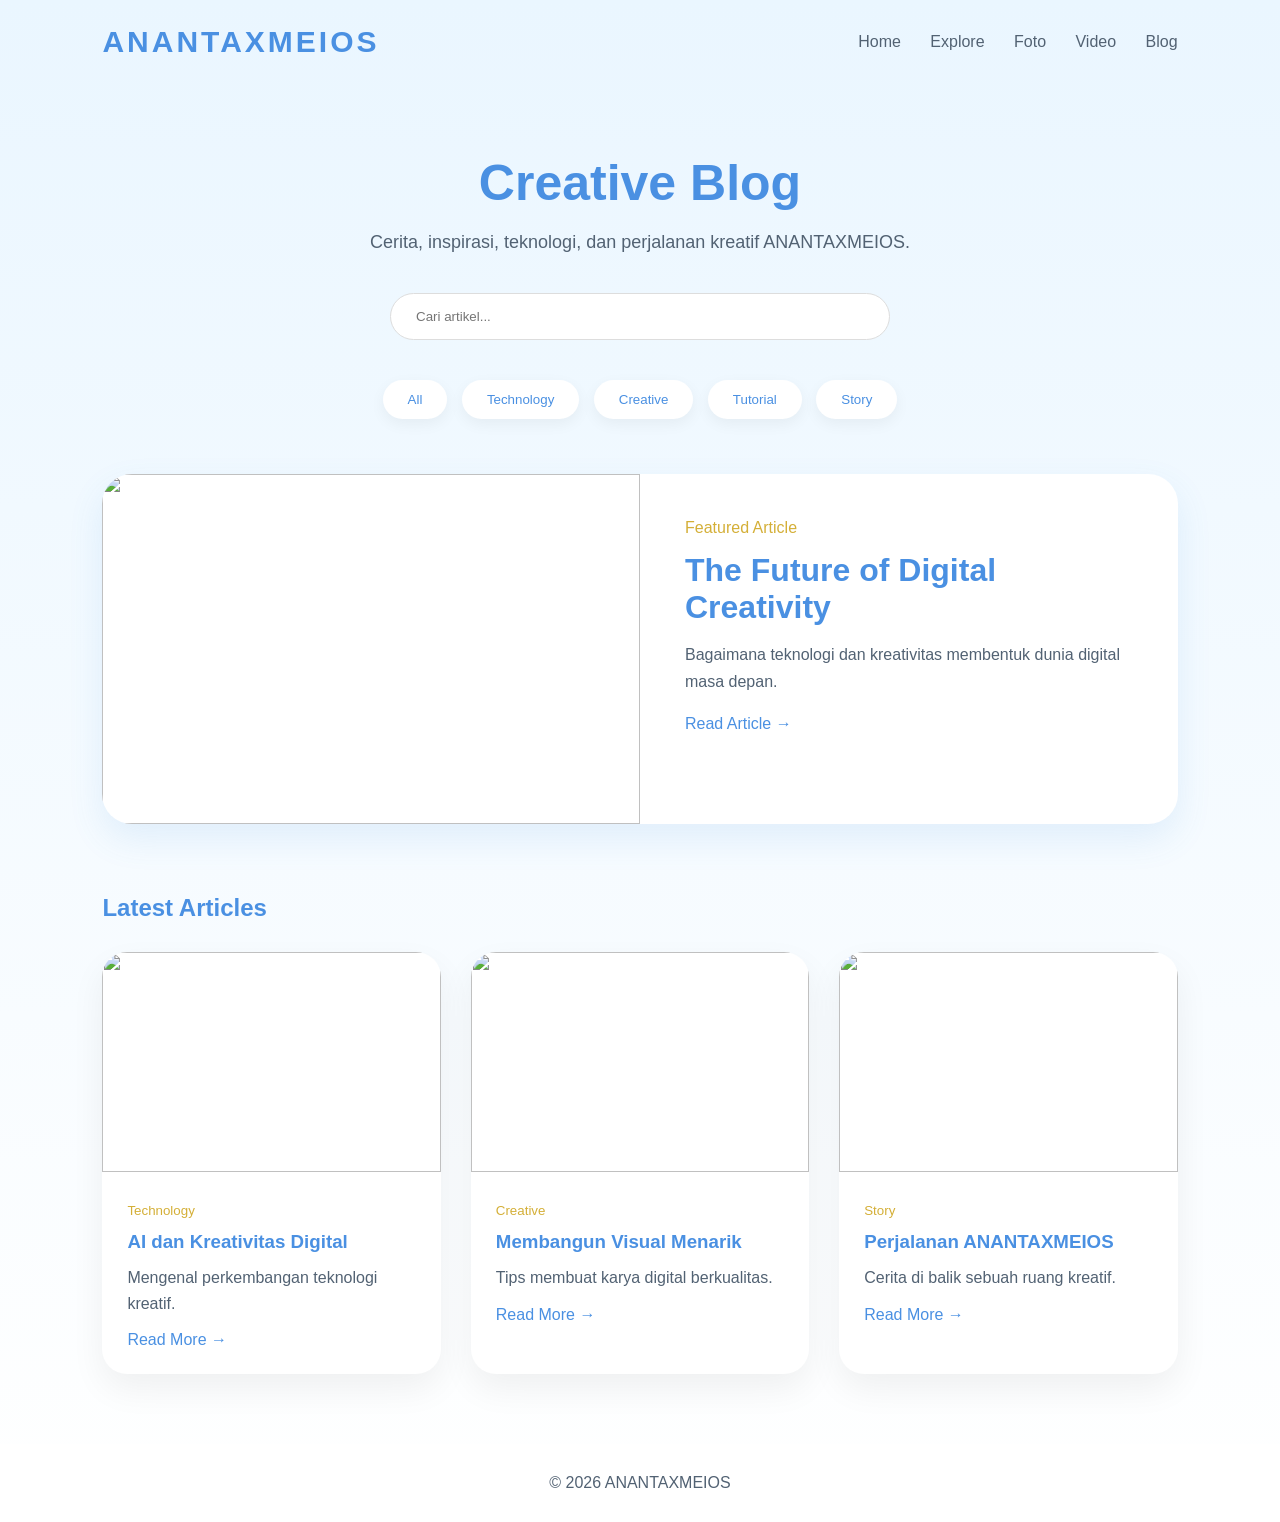
==== blog.html @ 9d93e248 "Create blog.html" ====
<!DOCTYPE html>
<html lang="id">

<head>

<meta charset="UTF-8">
<meta name="viewport" content="width=device-width, initial-scale=1.0">

<title>Blog - ANANTAXMEIOS</title>

<style>

*{
    margin:0;
    padding:0;
    box-sizing:border-box;
    font-family:Arial,sans-serif;
}


body{

    background:linear-gradient(
        180deg,
        #EAF6FF,
        #FFFFFF
    );

    color:#526273;

}



/* HEADER */

header{

    padding:25px 8%;

    display:flex;

    justify-content:space-between;

    align-items:center;

}


.logo{

    font-size:30px;

    font-weight:800;

    letter-spacing:3px;

    color:#4A90E2;

}



nav a{

    margin-left:25px;

    text-decoration:none;

    color:#526273;

}





/* PAGE HEADER */

.page-header{

    text-align:center;

    padding:70px 8% 40px;

}


.page-header h1{

    font-size:50px;

    color:#4A90E2;

}


.page-header p{

    margin-top:20px;

    font-size:18px;

}





/* SEARCH */

.search{

    display:flex;

    justify-content:center;

    margin-bottom:35px;

}


.search input{

    width:500px;

    max-width:90%;

    padding:15px 25px;

    border-radius:40px;

    border:1px solid #ddd;

}





/* CATEGORY */

.category{

    text-align:center;

    margin-bottom:50px;

}


.category button{

    padding:12px 25px;

    margin:5px;

    border:none;

    border-radius:30px;

    background:white;

    color:#4A90E2;

    box-shadow:0 5px 15px rgba(0,0,0,.05);

}




/* FEATURE ARTICLE */

.feature{

    width:84%;

    margin:auto;

    background:white;

    border-radius:30px;

    overflow:hidden;

    display:grid;

    grid-template-columns:1fr 1fr;

    box-shadow:
    0 15px 35px rgba(74,144,226,.12);

}



.feature img{

    width:100%;

    height:350px;

    object-fit:cover;

}



.feature-content{

    padding:45px;

}



.feature-content span{

    color:#D4AF37;

}



.feature-content h2{

    color:#4A90E2;

    font-size:32px;

    margin:15px 0;

}


.feature-content p{

    line-height:1.7;

}



.feature-content a{

    display:inline-block;

    margin-top:20px;

    color:#4A90E2;

    text-decoration:none;

}





/* ARTICLE GRID */

.container{

    padding:70px 8%;

}



.title{

    color:#4A90E2;

    margin-bottom:30px;

}



.grid{

    display:grid;

    grid-template-columns:
    repeat(auto-fit,minmax(270px,1fr));

    gap:30px;

}



.card{

    background:white;

    border-radius:25px;

    overflow:hidden;

    box-shadow:
    0 15px 35px rgba(0,0,0,.06);

    transition:.3s;

}



.card:hover{

    transform:translateY(-8px);

}



.card img{

    width:100%;

    height:220px;

    object-fit:cover;

}



.card-content{

    padding:25px;

}



.card-content small{

    color:#D4AF37;

}



.card-content h3{

    color:#4A90E2;

    margin:12px 0;

}



.card-content p{

    line-height:1.6;

}



.card-content a{

    display:inline-block;

    margin-top:15px;

    color:#4A90E2;

    text-decoration:none;

}





footer{

    padding:30px;

    background:white;

    text-align:center;

}




@media(max-width:700px){

    nav{
        display:none;
    }


    .feature{

        grid-template-columns:1fr;

    }


    .page-header h1{

        font-size:38px;

    }

}


</style>

</head>


<body>



<header>


<div class="logo">
ANANTAXMEIOS
</div>


<nav>

<a href="index.html">Home</a>

<a href="explore.html">Explore</a>

<a href="foto.html">Foto</a>

<a href="video.html">Video</a>

<a href="blog.html">Blog</a>


</nav>


</header>






<section class="page-header">


<h1>
Creative Blog
</h1>


<p>
Cerita, inspirasi, teknologi, dan perjalanan kreatif ANANTAXMEIOS.
</p>


</section>






<div class="search">

<input placeholder="Cari artikel...">

</div>







<div class="category">


<button>
All
</button>


<button>
Technology
</button>


<button>
Creative
</button>


<button>
Tutorial
</button>


<button>
Story
</button>


</div>









<section class="feature">


<img src="https://picsum.photos/800/500">


<div class="feature-content">


<span>
Featured Article
</span>


<h2>
The Future of Digital Creativity
</h2>


<p>
Bagaimana teknologi dan kreativitas
membentuk dunia digital masa depan.
</p>


<a href="#">
Read Article →
</a>


</div>


</section>









<section class="container">


<h2 class="title">
Latest Articles
</h2>



<div class="grid">



<div class="card">


<img src="https://picsum.photos/601/500">


<div class="card-content">


<small>
Technology
</small>


<h3>
AI dan Kreativitas Digital
</h3>


<p>
Mengenal perkembangan teknologi kreatif.
</p>


<a href="#">
Read More →
</a>


</div>


</div>







<div class="card">


<img src="https://picsum.photos/602/500">


<div class="card-content">


<small>
Creative
</small>


<h3>
Membangun Visual Menarik
</h3>


<p>
Tips membuat karya digital berkualitas.
</p>


<a href="#">
Read More →
</a>


</div>


</div>







<div class="card">


<img src="https://picsum.photos/603/500">


<div class="card-content">


<small>
Story
</small>


<h3>
Perjalanan ANANTAXMEIOS
</h3>


<p>
Cerita di balik sebuah ruang kreatif.
</p>


<a href="#">
Read More →
</a>


</div>


</div>




</div>


</section>








<footer>

© 2026 ANANTAXMEIOS

</footer>



</body>

</html>
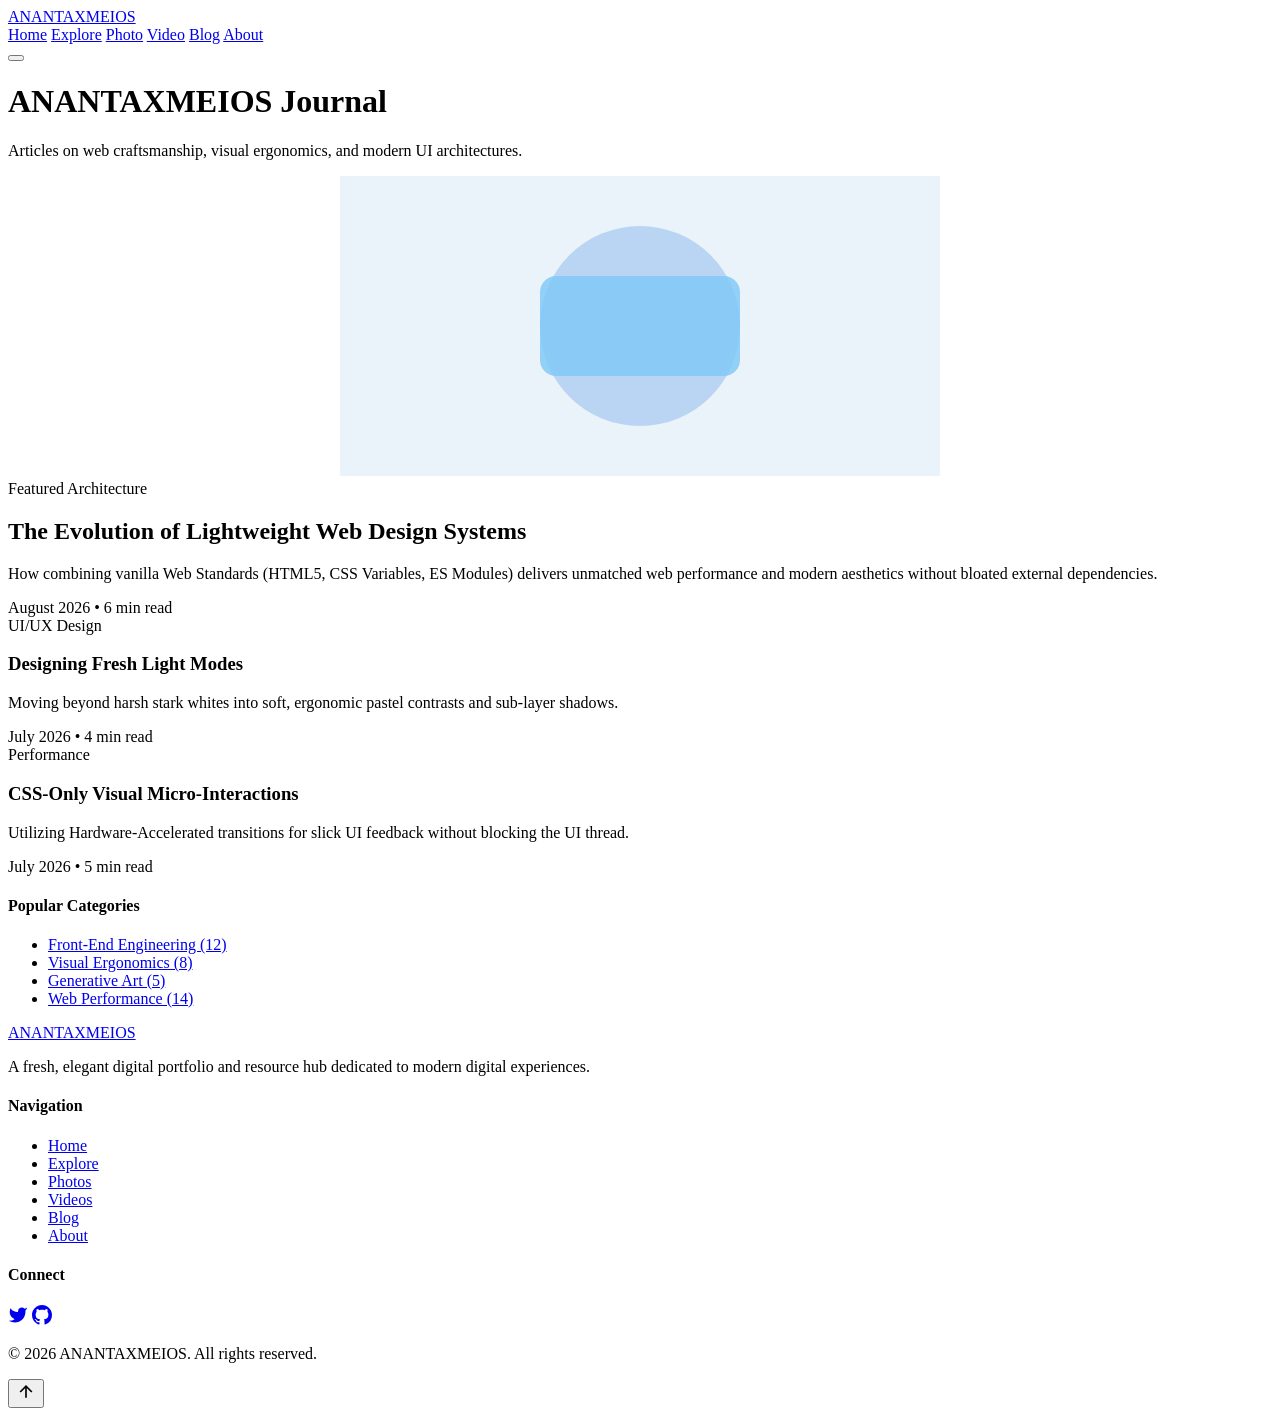
==== commit 19c99904: "Create blog.html" ====
--- a/blog.html
+++ b/blog.html
@@ -1,722 +1,140 @@
+<!-- blog.html -->
 <!DOCTYPE html>
-<html lang="id">
-
+<html lang="en">
 <head>
-
-<meta charset="UTF-8">
-<meta name="viewport" content="width=device-width, initial-scale=1.0">
-
-<title>Blog - ANANTAXMEIOS</title>
-
-<style>
-
-*{
-    margin:0;
-    padding:0;
-    box-sizing:border-box;
-    font-family:Arial,sans-serif;
-}
-
-
-body{
-
-    background:linear-gradient(
-        180deg,
-        #EAF6FF,
-        #FFFFFF
-    );
-
-    color:#526273;
-
-}
-
-
-
-/* HEADER */
-
-header{
-
-    padding:25px 8%;
-
-    display:flex;
-
-    justify-content:space-between;
-
-    align-items:center;
-
-}
-
-
-.logo{
-
-    font-size:30px;
-
-    font-weight:800;
-
-    letter-spacing:3px;
-
-    color:#4A90E2;
-
-}
-
-
-
-nav a{
-
-    margin-left:25px;
-
-    text-decoration:none;
-
-    color:#526273;
-
-}
-
-
-
-
-
-/* PAGE HEADER */
-
-.page-header{
-
-    text-align:center;
-
-    padding:70px 8% 40px;
-
-}
-
-
-.page-header h1{
-
-    font-size:50px;
-
-    color:#4A90E2;
-
-}
-
-
-.page-header p{
-
-    margin-top:20px;
-
-    font-size:18px;
-
-}
-
-
-
-
-
-/* SEARCH */
-
-.search{
-
-    display:flex;
-
-    justify-content:center;
-
-    margin-bottom:35px;
-
-}
-
-
-.search input{
-
-    width:500px;
-
-    max-width:90%;
-
-    padding:15px 25px;
-
-    border-radius:40px;
-
-    border:1px solid #ddd;
-
-}
-
-
-
-
-
-/* CATEGORY */
-
-.category{
-
-    text-align:center;
-
-    margin-bottom:50px;
-
-}
-
-
-.category button{
-
-    padding:12px 25px;
-
-    margin:5px;
-
-    border:none;
-
-    border-radius:30px;
-
-    background:white;
-
-    color:#4A90E2;
-
-    box-shadow:0 5px 15px rgba(0,0,0,.05);
-
-}
-
-
-
-
-/* FEATURE ARTICLE */
-
-.feature{
-
-    width:84%;
-
-    margin:auto;
-
-    background:white;
-
-    border-radius:30px;
-
-    overflow:hidden;
-
-    display:grid;
-
-    grid-template-columns:1fr 1fr;
-
-    box-shadow:
-    0 15px 35px rgba(74,144,226,.12);
-
-}
-
-
-
-.feature img{
-
-    width:100%;
-
-    height:350px;
-
-    object-fit:cover;
-
-}
-
-
-
-.feature-content{
-
-    padding:45px;
-
-}
-
-
-
-.feature-content span{
-
-    color:#D4AF37;
-
-}
-
-
-
-.feature-content h2{
-
-    color:#4A90E2;
-
-    font-size:32px;
-
-    margin:15px 0;
-
-}
-
-
-.feature-content p{
-
-    line-height:1.7;
-
-}
-
-
-
-.feature-content a{
-
-    display:inline-block;
-
-    margin-top:20px;
-
-    color:#4A90E2;
-
-    text-decoration:none;
-
-}
-
-
-
-
-
-/* ARTICLE GRID */
-
-.container{
-
-    padding:70px 8%;
-
-}
-
-
-
-.title{
-
-    color:#4A90E2;
-
-    margin-bottom:30px;
-
-}
-
-
-
-.grid{
-
-    display:grid;
-
-    grid-template-columns:
-    repeat(auto-fit,minmax(270px,1fr));
-
-    gap:30px;
-
-}
-
-
-
-.card{
-
-    background:white;
-
-    border-radius:25px;
-
-    overflow:hidden;
-
-    box-shadow:
-    0 15px 35px rgba(0,0,0,.06);
-
-    transition:.3s;
-
-}
-
-
-
-.card:hover{
-
-    transform:translateY(-8px);
-
-}
-
-
-
-.card img{
-
-    width:100%;
-
-    height:220px;
-
-    object-fit:cover;
-
-}
-
-
-
-.card-content{
-
-    padding:25px;
-
-}
-
-
-
-.card-content small{
-
-    color:#D4AF37;
-
-}
-
-
-
-.card-content h3{
-
-    color:#4A90E2;
-
-    margin:12px 0;
-
-}
-
-
-
-.card-content p{
-
-    line-height:1.6;
-
-}
-
-
-
-.card-content a{
-
-    display:inline-block;
-
-    margin-top:15px;
-
-    color:#4A90E2;
-
-    text-decoration:none;
-
-}
-
-
-
-
-
-footer{
-
-    padding:30px;
-
-    background:white;
-
-    text-align:center;
-
-}
-
-
-
-
-@media(max-width:700px){
-
-    nav{
-        display:none;
-    }
-
-
-    .feature{
-
-        grid-template-columns:1fr;
-
-    }
-
-
-    .page-header h1{
-
-        font-size:38px;
-
-    }
-
-}
-
-
-</style>
-
+    <meta charset="UTF-8">
+    <meta name="viewport" content="width=device-width, initial-scale=1.0">
+    <meta name="description" content="Insights into front-end development, UI design trends, and creative technologies.">
+    <title>Blog — ANANTAXMEIOS</title>
+    <link rel="preconnect" href="https://fonts.googleapis.com">
+    <link rel="preconnect" href="https://fonts.gstatic.com" crossorigin>
+    <link href="https://fonts.googleapis.com/css2?family=Plus+Jakarta+Sans:wght@400;500;600;700;800&display=swap" rel="stylesheet">
+    <link rel="stylesheet" href="style.css">
 </head>
-
-
 <body>
 
+    <header class="navbar" id="navbar">
+        <div class="container nav-container">
+            <a href="index.html" class="logo"><span>ANANTAXMEIOS</span></a>
+            <nav class="nav-menu" id="nav-menu">
+                <a href="index.html" class="nav-link">Home</a>
+                <a href="explore.html" class="nav-link">Explore</a>
+                <a href="photo.html" class="nav-link">Photo</a>
+                <a href="video.html" class="nav-link">Video</a>
+                <a href="blog.html" class="nav-link active">Blog</a>
+                <a href="about.html" class="nav-link">About</a>
+            </nav>
+            <div class="nav-actions">
+                <button class="hamburger" id="hamburger" aria-label="Toggle menu">
+                    <span></span><span></span><span></span>
+                </button>
+            </div>
+        </div>
+    </header>
 
+    <main class="section-padding">
+        <div class="container">
+            <div class="page-header text-center reveal">
+                <h1>ANANTAXMEIOS Journal</h1>
+                <p>Articles on web craftsmanship, visual ergonomics, and modern UI architectures.</p>
+            </div>
 
-<header>
+            <!-- Featured Article -->
+            <article class="card featured-blog-card reveal">
+                <div class="featured-blog-media">
+                    <svg class="placeholder-svg" width="100%" height="300" viewBox="0 0 600 300" xmlns="http://www.w3.org/2000/svg">
+                        <rect width="100%" height="100%" fill="#EBF3FA"/>
+                        <circle cx="300" cy="150" r="100" fill="#4A90E2" opacity="0.3"/>
+                        <rect x="200" y="100" width="200" height="100" rx="16" fill="#7EC8F8" opacity="0.8"/>
+                    </svg>
+                </div>
+                <div class="featured-blog-content">
+                    <span class="card-tag">Featured Architecture</span>
+                    <h2>The Evolution of Lightweight Web Design Systems</h2>
+                    <p>How combining vanilla Web Standards (HTML5, CSS Variables, ES Modules) delivers unmatched web performance and modern aesthetics without bloated external dependencies.</p>
+                    <div class="blog-meta">
+                        <span>August 2026</span> &bull; <span>6 min read</span>
+                    </div>
+                </div>
+            </article>
 
+            <!-- Grid Layout: Articles & Sidebar -->
+            <div class="blog-layout-grid">
+                <div class="blog-main-feed">
+                    <div class="grid grid-2">
+                        <article class="card blog-card reveal">
+                            <div class="card-body">
+                                <span class="card-tag">UI/UX Design</span>
+                                <h3>Designing Fresh Light Modes</h3>
+                                <p>Moving beyond harsh stark whites into soft, ergonomic pastel contrasts and sub-layer shadows.</p>
+                                <div class="blog-meta">
+                                    <span>July 2026</span> &bull; <span>4 min read</span>
+                                </div>
+                            </div>
+                        </article>
 
-<div class="logo">
-ANANTAXMEIOS
-</div>
+                        <article class="card blog-card reveal">
+                            <div class="card-body">
+                                <span class="card-tag">Performance</span>
+                                <h3>CSS-Only Visual Micro-Interactions</h3>
+                                <p>Utilizing Hardware-Accelerated transitions for slick UI feedback without blocking the UI thread.</p>
+                                <div class="blog-meta">
+                                    <span>July 2026</span> &bull; <span>5 min read</span>
+                                </div>
+                            </div>
+                        </article>
+                    </div>
+                </div>
 
+                <!-- Sidebar -->
+                <aside class="blog-sidebar reveal">
+                    <div class="widget card">
+                        <h4>Popular Categories</h4>
+                        <ul class="widget-list">
+                            <li><a href="#">Front-End Engineering (12)</a></li>
+                            <li><a href="#">Visual Ergonomics (8)</a></li>
+                            <li><a href="#">Generative Art (5)</a></li>
+                            <li><a href="#">Web Performance (14)</a></li>
+                        </ul>
+                    </div>
+                </aside>
+            </div>
+        </div>
+    </main>
 
-<nav>
+    <footer class="footer">
+        <div class="container footer-container">
+            <div class="footer-brand">
+                <a href="index.html" class="logo">ANANTAXMEIOS</a>
+                <p>A fresh, elegant digital portfolio and resource hub dedicated to modern digital experiences.</p>
+            </div>
+            <div class="footer-links">
+                <h4>Navigation</h4>
+                <ul>
+                    <li><a href="index.html">Home</a></li>
+                    <li><a href="explore.html">Explore</a></li>
+                    <li><a href="photo.html">Photos</a></li>
+                    <li><a href="video.html">Videos</a></li>
+                    <li><a href="blog.html">Blog</a></li>
+                    <li><a href="about.html">About</a></li>
+                </ul>
+            </div>
+            <div class="footer-social">
+                <h4>Connect</h4>
+                <div class="social-icons">
+                    <a href="#" aria-label="Twitter"><svg width="20" height="20" viewBox="0 0 24 24" fill="currentColor"><path d="M23 3a10.9 10.9 0 0 1-3.14 1.53 4.48 4.48 0 0 0-7.86 3v1A10.66 10.66 0 0 1 3 4s-4 9 5 13a11.64 11.64 0 0 1-7 2c9 5 20 0 20-11.5a4.5 4.5 0 0 0-.08-.83A7.72 7.72 0 0 0 23 3z"></path></svg></a>
+                    <a href="#" aria-label="GitHub"><svg width="20" height="20" viewBox="0 0 24 24" fill="currentColor"><path d="M12 0C5.37 0 0 5.37 0 12c0 5.31 3.435 9.795 8.205 11.385.6.105.825-.255.825-.57 0-.285-.015-1.23-.015-2.235-3.015.555-3.795-.735-4.035-1.41-.135-.345-.72-1.41-1.23-1.695-.42-.225-1.02-.78-.015-.795.945-.015 1.62.87 1.845 1.23 1.08 1.815 2.805 1.305 3.495.99.105-.78.42-1.305.765-1.605-2.67-.3-5.46-1.335-5.46-5.925 0-1.305.465-2.385 1.23-3.225-.12-.3-.54-1.53.12-3.18 0 0 1.005-.315 3.3 1.23.96-.27 1.98-.405 3-.405s2.04.135 3 .405c2.295-1.56 3.3-1.23 3.3-1.23.66 1.65.24 2.88.12 3.18.765.84 1.23 1.905 1.23 3.225 0 4.605-2.805 5.625-5.475 5.925.435.375.81 1.095.81 2.22 0 1.605-.015 2.895-.015 3.3 0 .315.225.69.825.57A12.02 12.02 0 0 0 24 12c0-6.63-5.37-12-12-12z"/></svg></a>
+                </div>
+            </div>
+        </div>
+        <div class="container footer-bottom">
+            <p>&copy; 2026 ANANTAXMEIOS. All rights reserved.</p>
+            <button id="backToTop" class="back-to-top" aria-label="Back to top">
+                <svg width="20" height="20" viewBox="0 0 24 24" fill="none" stroke="currentColor" stroke-width="2"><line x1="12" y1="19" x2="12" y2="5"></line><polyline points="5 12 12 5 19 12"></polyline></svg>
+            </button>
+        </div>
+    </footer>
 
-<a href="index.html">Home</a>
-
-<a href="explore.html">Explore</a>
-
-<a href="foto.html">Foto</a>
-
-<a href="video.html">Video</a>
-
-<a href="blog.html">Blog</a>
-
-
-</nav>
-
-
-</header>
-
-
-
-
-
-
-<section class="page-header">
-
-
-<h1>
-Creative Blog
-</h1>
-
-
-<p>
-Cerita, inspirasi, teknologi, dan perjalanan kreatif ANANTAXMEIOS.
-</p>
-
-
-</section>
-
-
-
-
-
-
-<div class="search">
-
-<input placeholder="Cari artikel...">
-
-</div>
-
-
-
-
-
-
-
-<div class="category">
-
-
-<button>
-All
-</button>
-
-
-<button>
-Technology
-</button>
-
-
-<button>
-Creative
-</button>
-
-
-<button>
-Tutorial
-</button>
-
-
-<button>
-Story
-</button>
-
-
-</div>
-
-
-
-
-
-
-
-
-
-<section class="feature">
-
-
-<img src="https://picsum.photos/800/500">
-
-
-<div class="feature-content">
-
-
-<span>
-Featured Article
-</span>
-
-
-<h2>
-The Future of Digital Creativity
-</h2>
-
-
-<p>
-Bagaimana teknologi dan kreativitas
-membentuk dunia digital masa depan.
-</p>
-
-
-<a href="#">
-Read Article →
-</a>
-
-
-</div>
-
-
-</section>
-
-
-
-
-
-
-
-
-
-<section class="container">
-
-
-<h2 class="title">
-Latest Articles
-</h2>
-
-
-
-<div class="grid">
-
-
-
-<div class="card">
-
-
-<img src="https://picsum.photos/601/500">
-
-
-<div class="card-content">
-
-
-<small>
-Technology
-</small>
-
-
-<h3>
-AI dan Kreativitas Digital
-</h3>
-
-
-<p>
-Mengenal perkembangan teknologi kreatif.
-</p>
-
-
-<a href="#">
-Read More →
-</a>
-
-
-</div>
-
-
-</div>
-
-
-
-
-
-
-
-<div class="card">
-
-
-<img src="https://picsum.photos/602/500">
-
-
-<div class="card-content">
-
-
-<small>
-Creative
-</small>
-
-
-<h3>
-Membangun Visual Menarik
-</h3>
-
-
-<p>
-Tips membuat karya digital berkualitas.
-</p>
-
-
-<a href="#">
-Read More →
-</a>
-
-
-</div>
-
-
-</div>
-
-
-
-
-
-
-
-<div class="card">
-
-
-<img src="https://picsum.photos/603/500">
-
-
-<div class="card-content">
-
-
-<small>
-Story
-</small>
-
-
-<h3>
-Perjalanan ANANTAXMEIOS
-</h3>
-
-
-<p>
-Cerita di balik sebuah ruang kreatif.
-</p>
-
-
-<a href="#">
-Read More →
-</a>
-
-
-</div>
-
-
-</div>
-
-
-
-
-</div>
-
-
-</section>
-
-
-
-
-
-
-
-
-<footer>
-
-© 2026 ANANTAXMEIOS
-
-</footer>
-
-
-
+    <script src="script.js"></script>
 </body>
-
-</html>+</html>
